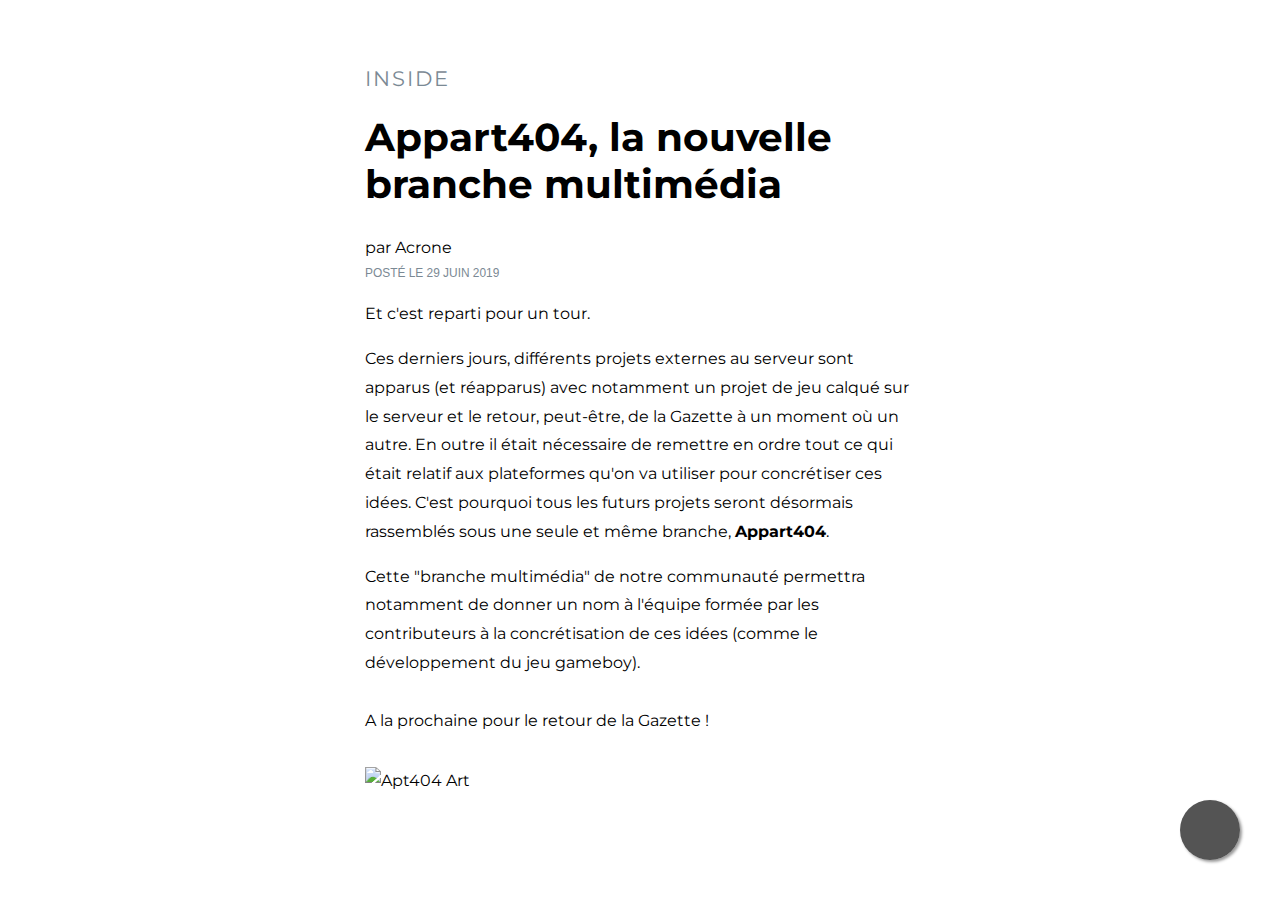
==== articles/appart404_la_branche_multimedia.html @ 66b2490d "Rename appart404_la_branche_multimedia to appart404_la_branche_multimedia.html" ====
<html><head>
  <meta charset="UTF-8">
  <meta name="viewport" content="width=device-width, initial-scale=1">
  <title>Blog de l'Appart – Appart404, la nouvelle branche multimédia</title>
  <link href="https://fonts.googleapis.com/css?family=Montserrat:400,700" rel="stylesheet" type="text/css">
  <link rel="stylesheet" href="https://cdnjs.cloudflare.com/ajax/libs/normalize/5.0.0/normalize.min.css">

  
      <link rel="stylesheet" href="css/style.css">

  
</head>

<body>
  <article class="article">
  <header class="header">
    <div class="category">Inside</div>
    <h1 class="headline">Appart404, la nouvelle branche multimédia</h1>
    <div class="meta">
      <span class="author">par <span class="author-name">Acrone</span></span>
      <span class="pub-date">Posté le 29 Juin 2019</span>
    </div>
  </header>

  <p>Et c'est reparti pour un tour.</p>
  
  <p>Ces derniers jours, différents projets externes au serveur sont apparus (et réapparus) avec notamment un projet de jeu calqué sur le serveur et le retour, peut-être, de la Gazette à un moment où un autre.
    En outre il était nécessaire de remettre en ordre tout ce qui était relatif aux plateformes qu'on va utiliser pour concrétiser ces idées. C'est pourquoi tous les futurs projets seront désormais rassemblés sous une seule et même branche, <b>Appart404</b>.</p>
  <p>Cette "branche multimédia" de notre communauté permettra notamment de donner un nom à l'équipe formée par les contributeurs à la concrétisation de ces idées (comme le développement du jeu gameboy).
<br> <br> A la prochaine pour le retour de la Gazette !
</p>
    <figure>
    <img src="https://i.imgur.com/w2iCxK0.jpg" alt="Apt404 Art">
  </figure>
</article>
<a href="https://appart404.github.io/blog/" class="float">
<i class="fa fa-envelope my-float"></i>
</a>
<div class="label-container">
<div class="label-text">Menu</div>
<i class="fa fa-play label-arrow"></i>
</div>
</body></html>
---- articles/css/style.css ----
/***
  Example article layout
  ----------------------
  workshop: https://open-sessions.thinkful.com/css-styling-typography-and-pancakes-335/

***/
/* great default, for your sanity.
   https://css-tricks.com/box-sizing/  */
* {
  box-sizing: border-box;
}
body {
  font-family: 'Montserrat', sans-serif;
  font-weight: 400;
  font-size: 16px;
  /* showing the default */
  line-height: 1.8;
}
.article {
  max-width: 610px;
  margin: 0 auto;
  /* for mobile */
  padding-left: 30px;
  padding-right: 30px;
  padding-top: 60px;
  padding-bottom: 90px;
  /* (shorthand) padding: 60px 30px 90px; */
}
/* yoink! dropbox colors http://brandcolors.net/ */
/* sizes: http://www.modularscale.com/?16&px&1.8,1.34164&web&table */
/* HEADER */
.category {
  font-family: 'Montserrat', sans-serif;
  color: #7b8994;
  text-transform: uppercase;
  letter-spacing: 2px;
  font-size: 1.342em;
  line-height: 1;
}
h1 {
  font-family: 'Montserrat', sans-serif;
  font-weight: bold;
  /* default */
  font-size: 2.415em;
  line-height: 1.2;
  /*
  letter-spacing: -1px;
  color: @blue;
  padding-bottom: 6px;
  border-bottom: 2px solid @gray;
  */
}
.pub-date {
  display: block;
  font-family: 'Open Sans', sans-serif;
  color: #7b8994;
  text-transform: uppercase;
  font-size: 74.5%;
  font-size: 0.745em;
  /* 74.5% of parent */
}
/* END HEADER */
/* ARTICLE CONTENT */
p {
  /* we did most of the work in the body tag! */
  margin-bottom: 1em;
}
h2 {
  font-size: 1.8rem;
  line-height: 1;
  margin-top: 1em;
  margin-bottom: 0.5em;
}
h3 {
  font-size: 1.342rem;
  line-height: 1;
  margin-top: 1.8em;
  margin-bottom: 0.5em;
}
/* inline vs inline-block; */
code {
  display: inline;
  /* display: inline-block; */
  vertical-align: baseline;
  padding-top: 0px;
  /* padding-bottom: 300px; */
  padding-left: 10px;
  padding-right: 10px;
  background-color: whitesmoke;
  /* background-color: fade(teal, 30%); */
}
/* What <display> are images ? */
/* another great default, for your sanity. */
img {
  /* display: block; */
  max-width: 100%;
}
sup {
  font-family: 'Open Sans', sans-serif;
}
figure {
  margin: 2em 0 1em;
  /* what is a float ? */
  /*
  float: right;
  width: 70%;
  padding: 0;
  margin-right: -25%;
  margin-left: 1em;
  */
}
figcaption {
  font-family: 'Open Sans', sans-serif;
  color: #7b8994;
  line-height: 1.8em;
  text-align: center;
  padding: 0.5em 1em;
}

.label-container{
	position:fixed;
	bottom:48px;
	right:105px;
	display:table;
	visibility: hidden;
}

.label-text{
	color:#FFF;
	background:rgba(51,51,51,0.5);
	display:table-cell;
	vertical-align:middle;
	padding:10px;
	border-radius:3px;
}

.label-arrow{
	display:table-cell;
	vertical-align:middle;
	color:#333;
	opacity:0.5;
}

.float{
	position:fixed;
	width:60px;
	height:60px;
	bottom:40px;
	right:40px;
	background-color:rgba(30, 30, 30, 0.76);
	color:#FFF;
	border-radius:50px;
	text-align:center;
	box-shadow: 2px 2px 3px #999;
}

.my-float{
	font-size:24px;
	margin-top:18px;
}

a.float + div.label-container {
  visibility: hidden;
  opacity: 0;
  transition: visibility 0s, opacity 0.5s ease;
}

a.float:hover + div.label-container{
  visibility: visible;
  opacity: 1;
}
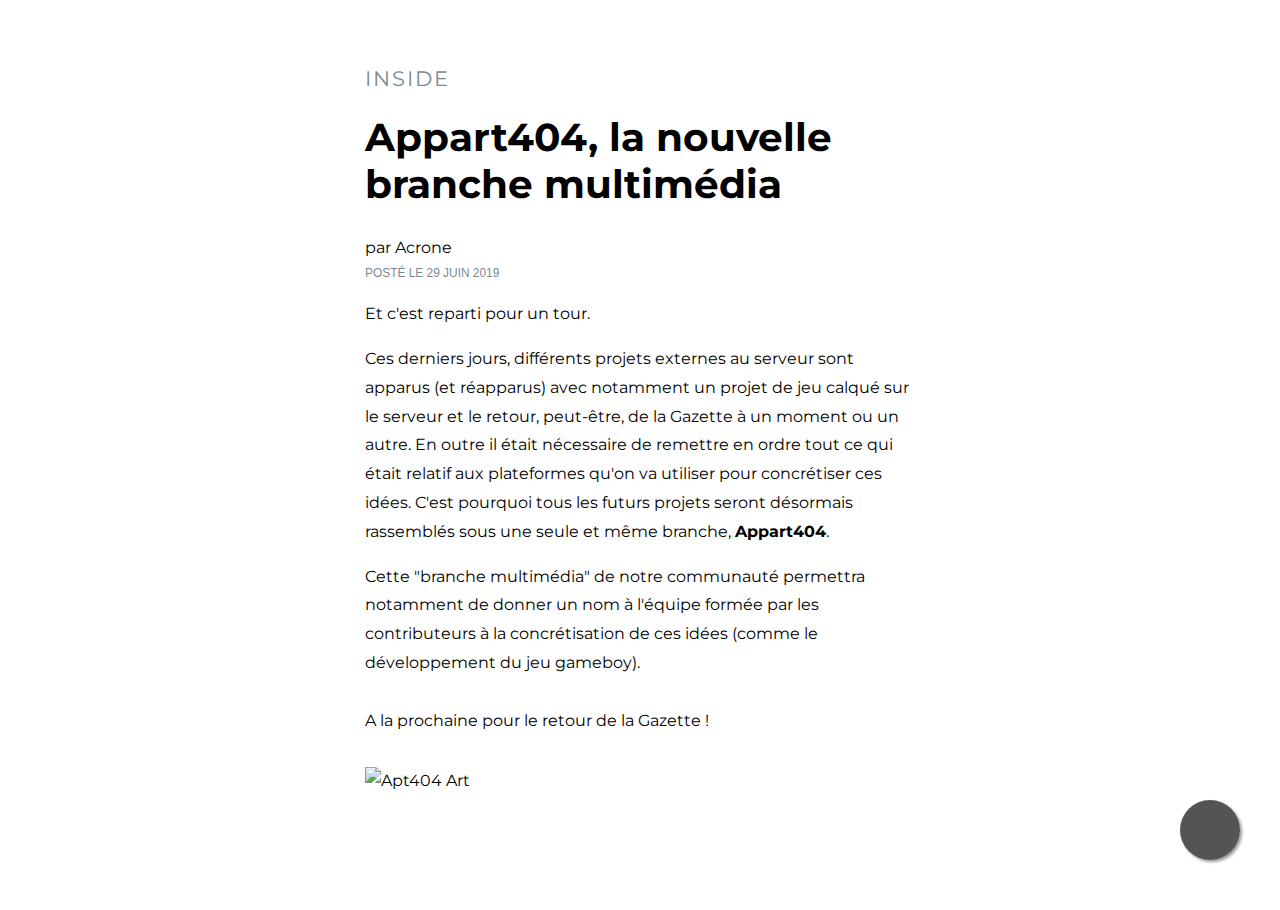
==== commit c1c7f5ab: "Update appart404_la_branche_multimedia.html" ====
--- a/articles/appart404_la_branche_multimedia.html
+++ b/articles/appart404_la_branche_multimedia.html
@@ -24,8 +24,7 @@
 
   <p>Et c'est reparti pour un tour.</p>
   
-  <p>Ces derniers jours, différents projets externes au serveur sont apparus (et réapparus) avec notamment un projet de jeu calqué sur le serveur et le retour, peut-être, de la Gazette à un moment où un autre.
-    En outre il était nécessaire de remettre en ordre tout ce qui était relatif aux plateformes qu'on va utiliser pour concrétiser ces idées. C'est pourquoi tous les futurs projets seront désormais rassemblés sous une seule et même branche, <b>Appart404</b>.</p>
+  <p>Ces derniers jours, différents projets externes au serveur sont apparus (et réapparus) avec notamment un projet de jeu calqué sur le serveur et le retour, peut-être, de la Gazette à un moment ou un autre. En outre il était nécessaire de remettre en ordre tout ce qui était relatif aux plateformes qu'on va utiliser pour concrétiser ces idées. C'est pourquoi tous les futurs projets seront désormais rassemblés sous une seule et même branche, <b>Appart404</b>.</p>
   <p>Cette "branche multimédia" de notre communauté permettra notamment de donner un nom à l'équipe formée par les contributeurs à la concrétisation de ces idées (comme le développement du jeu gameboy).
 <br> <br> A la prochaine pour le retour de la Gazette !
 </p>
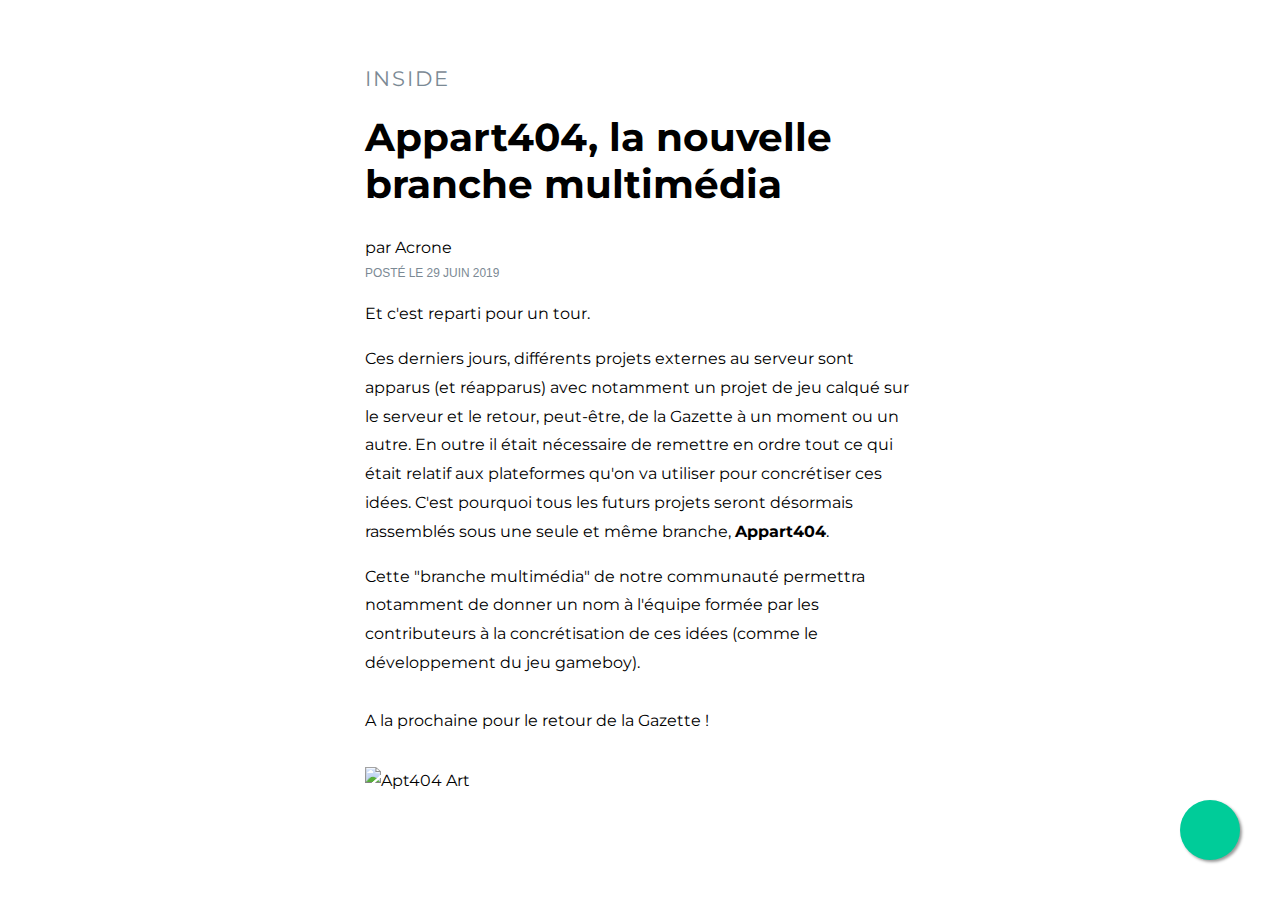
==== commit af83cd0f: "Update appart404_la_branche_multimedia.html" ====
--- a/articles/appart404_la_branche_multimedia.html
+++ b/articles/appart404_la_branche_multimedia.html
@@ -33,10 +33,7 @@
   </figure>
 </article>
 <a href="https://appart404.github.io/blog/" class="float">
-<i class="fa fa-envelope my-float"></i>
+   <i class="fa fa-home my-float"></i>
 </a>
-<div class="label-container">
-<div class="label-text">Menu</div>
-<i class="fa fa-play label-arrow"></i>
 </div>
 </body></html>
--- a/articles/css/style.css
+++ b/articles/css/style.css
@@ -147,7 +147,7 @@
 	height:60px;
 	bottom:40px;
 	right:40px;
-	background-color:rgba(30, 30, 30, 0.76);
+	background-color:#0C9;
 	color:#FFF;
 	border-radius:50px;
 	text-align:center;
@@ -155,17 +155,5 @@
 }
 
 .my-float{
-	font-size:24px;
-	margin-top:18px;
+	margin-top:22px;
 }
-
-a.float + div.label-container {
-  visibility: hidden;
-  opacity: 0;
-  transition: visibility 0s, opacity 0.5s ease;
-}
-
-a.float:hover + div.label-container{
-  visibility: visible;
-  opacity: 1;
-}
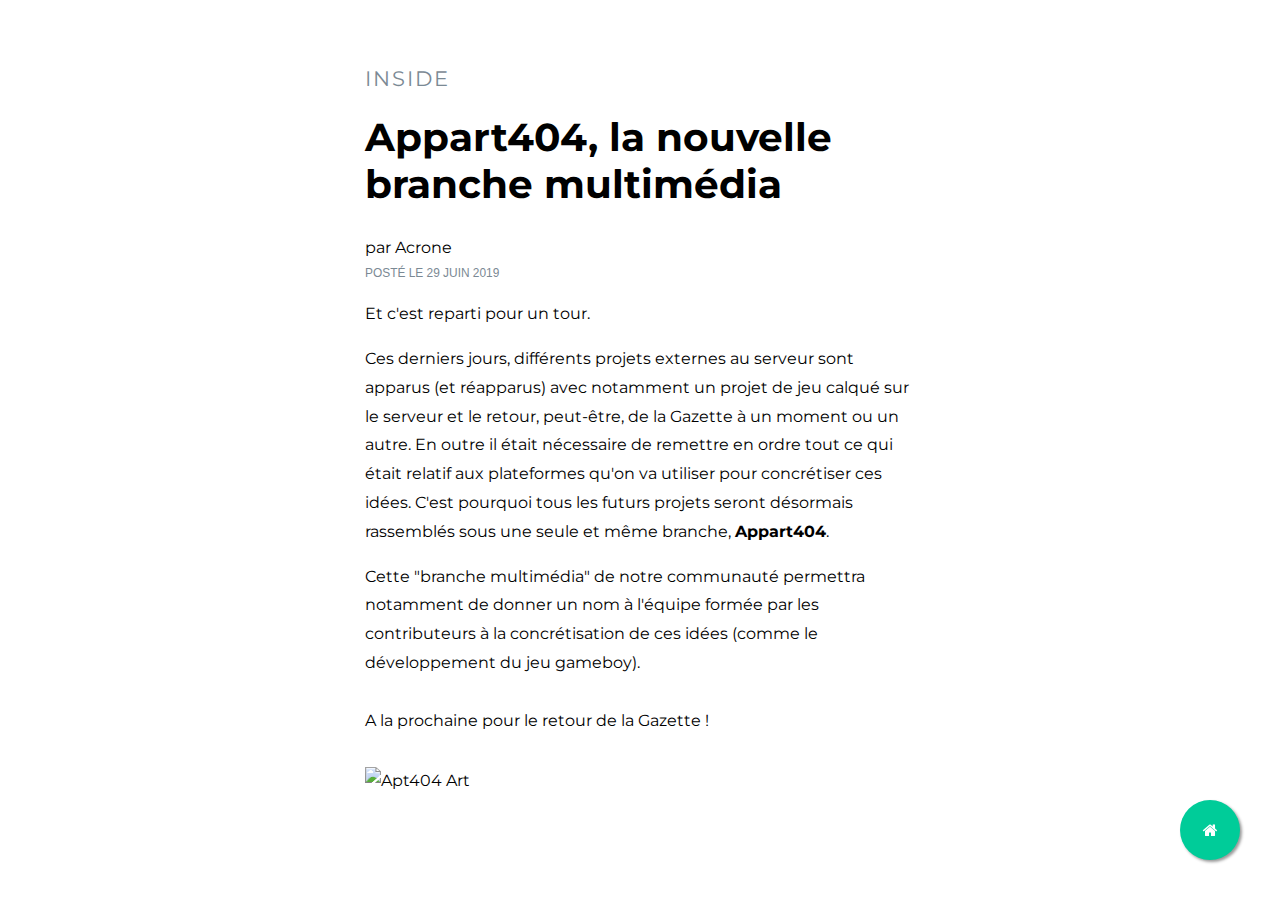
==== commit 47b4163a: "Update appart404_la_branche_multimedia.html" ====
--- a/articles/appart404_la_branche_multimedia.html
+++ b/articles/appart404_la_branche_multimedia.html
@@ -4,6 +4,7 @@
   <title>Blog de l'Appart – Appart404, la nouvelle branche multimédia</title>
   <link href="https://fonts.googleapis.com/css?family=Montserrat:400,700" rel="stylesheet" type="text/css">
   <link rel="stylesheet" href="https://cdnjs.cloudflare.com/ajax/libs/normalize/5.0.0/normalize.min.css">
+  <link rel="stylesheet" href="https://maxcdn.bootstrapcdn.com/font-awesome/4.5.0/css/font-awesome.min.css">
 
   
       <link rel="stylesheet" href="css/style.css">
@@ -33,7 +34,7 @@
   </figure>
 </article>
 <a href="https://appart404.github.io/blog/" class="float">
-   <i class="fa fa-home my-float"></i>
+<i class="fa fa-home my-float"></i>
 </a>
 </div>
 </body></html>
